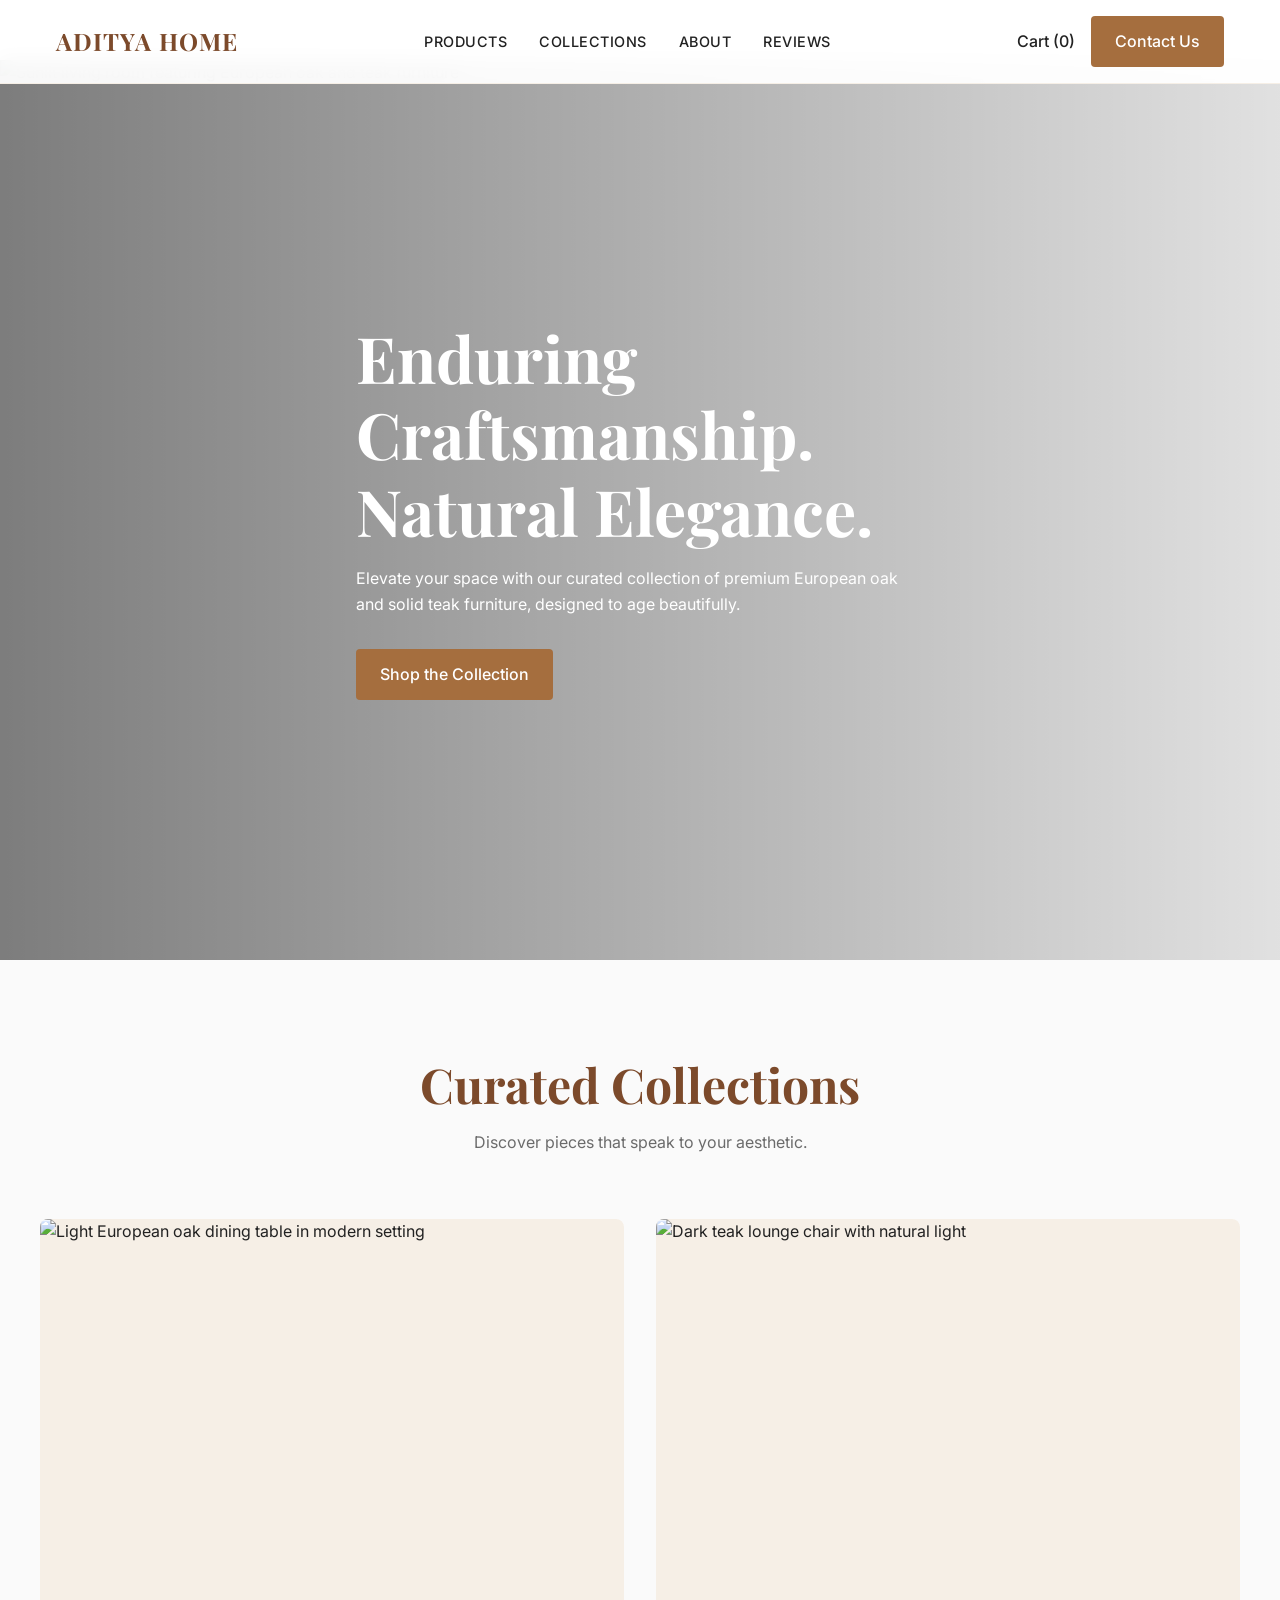
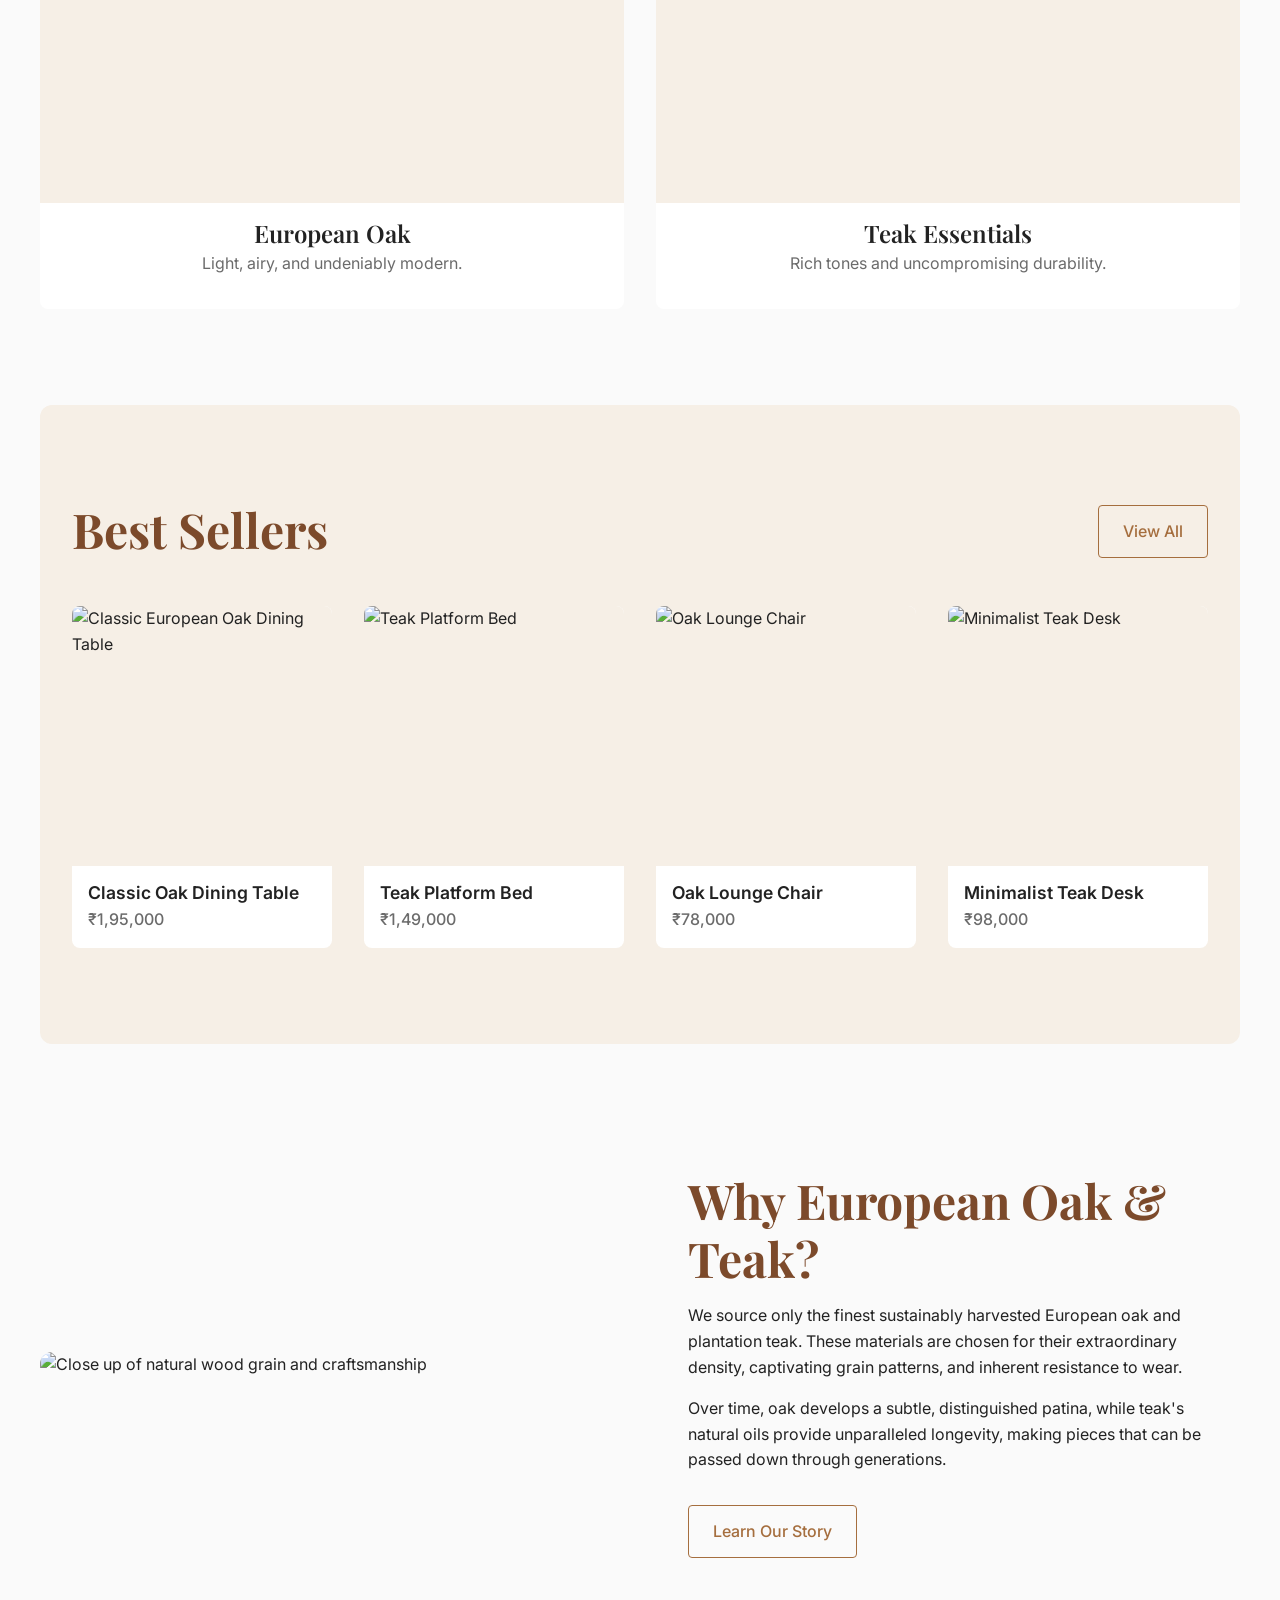
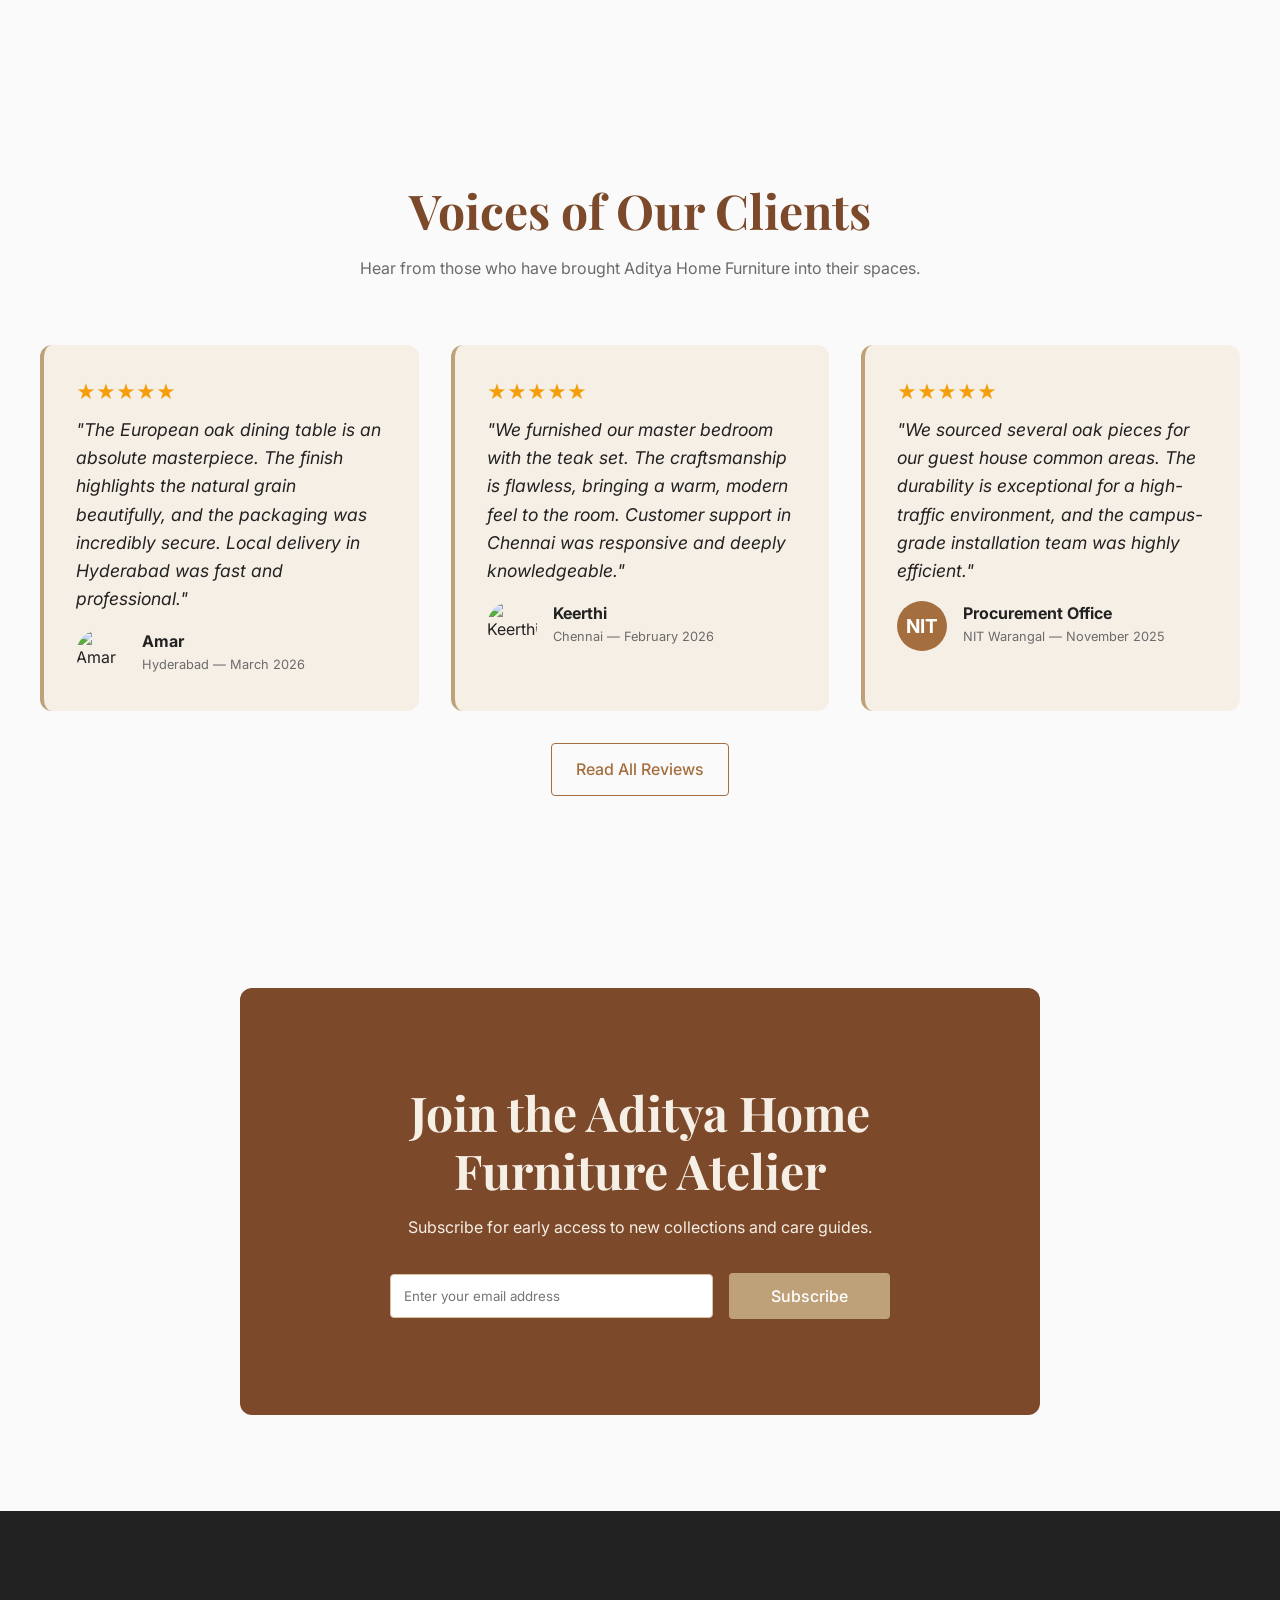
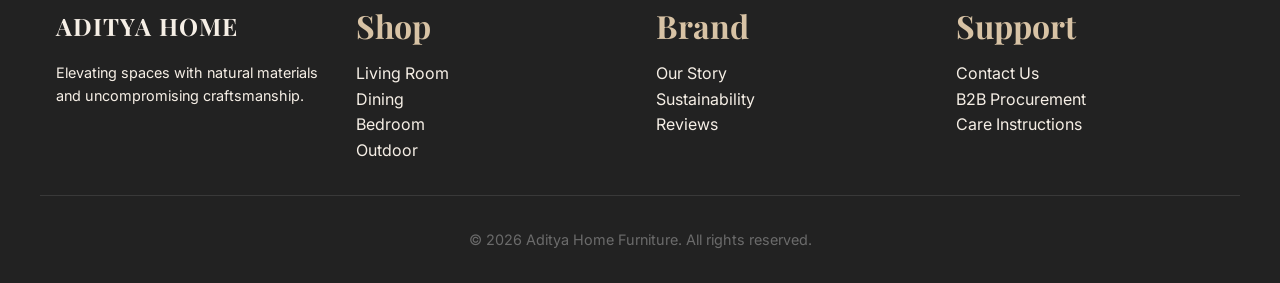
==== index.html @ 5f4b9699 "Initial commit for Aditya Home Furniture" ====
<!DOCTYPE html>
<html lang="en">
<head>
    <meta charset="UTF-8">
    <meta name="viewport" content="width=device-width, initial-scale=1.0">
    <title>Aditya Home Furniture | Premium Oak & Teak</title>
    <meta name="description" content="Discover premium European oak and teak wood furniture. Handcrafted for modern, elegant homes with a focus on natural materials and high-end design.">
    <link rel="canonical" href="https://www.adityahomefurniture.com/">
    
    <!-- Preconnect to Google Fonts -->
    <link rel="preconnect" href="https://fonts.googleapis.com">
    <link rel="preconnect" href="https://fonts.gstatic.com" crossorigin>
    <link href="https://fonts.googleapis.com/css2?family=Inter:wght@400;500;600&family=Playfair+Display:wght@400;700&display=swap" rel="stylesheet">
    
    <!-- Styles & Scripts -->
    <link rel="stylesheet" href="assets/styles.css">
    <script src="assets/scripts.js" defer></script>
    <script src="assets/jsonld.js" defer></script>
</head>
<body id="index-page">

    <!-- Header -->
    <header class="header">
        <div class="container header-content">
            <a href="index.html" class="logo">ADITYA HOME</a>
            <nav class="nav-links">
                <a href="products.html">Products</a>
                <a href="collections.html">Collections</a>
                <a href="about.html">About</a>
                <a href="index.html#testimonials">Reviews</a>
            </nav>
            <div style="display: flex; align-items: center; gap: 1rem;">
                <a href="cart.html" style="font-weight: 500;" id="nav-cart-link">Cart (0)</a>
                <a href="contact.html" class="btn btn-primary">Contact Us</a>
            </div>
        </div>
    </header>

    <!-- Hero Section -->
    <section id="hero" class="hero">
        <picture>
            <source srcset="https://images.unsplash.com/photo-1600210492486-724fe5c67fb0?auto=format&fit=crop&w=3840&q=80" media="(min-width: 1200px)">
            <source srcset="https://images.unsplash.com/photo-1600210492486-724fe5c67fb0?auto=format&fit=crop&w=1600&q=80" media="(min-width: 640px)">
            <img class="hero-img" src="https://images.unsplash.com/photo-1600210492486-724fe5c67fb0?auto=format&fit=crop&w=800&q=80" alt="Sunlit living room featuring European oak and teak furniture" loading="eager" fetchpriority="high">
        </picture>
        <div class="hero-overlay"></div>
        <div class="container hero-content fade-up">
            <h1>Enduring Craftsmanship. Natural Elegance.</h1>
            <p>Elevate your space with our curated collection of premium European oak and solid teak furniture, designed to age beautifully.</p>
            <a href="products.html" class="btn btn-primary" style="margin-top: 1rem;">Shop the Collection</a>
        </div>
    </section>

    <main>
        <!-- Featured Collections -->
        <section id="collections" class="section container">
            <div class="fade-up" style="text-align: center; margin-bottom: var(--spacing-lg);">
                <h2>Curated Collections</h2>
                <p class="text-muted">Discover pieces that speak to your aesthetic.</p>
            </div>
            <div class="grid-2">
                <a href="collections.html#european-oak" class="product-card fade-up">
                    <div class="product-img-wrap">
                        <img src="https://images.unsplash.com/photo-1595515106969-1ce29566ff1c?auto=format&fit=crop&w=1200&q=80" alt="Light European oak dining table in modern setting" loading="lazy">
                    </div>
                    <div class="product-info" style="align-items: center; text-align: center;">
                        <h3 class="product-title" style="font-family: var(--font-heading); font-size: 1.5rem;">European Oak</h3>
                        <p class="text-muted">Light, airy, and undeniably modern.</p>
                    </div>
                </a>
                <a href="collections.html#teak-essentials" class="product-card fade-up" style="transition-delay: 100ms;">
                    <div class="product-img-wrap">
                        <img src="https://images.unsplash.com/photo-1538688525198-9b88f6f53126?auto=format&fit=crop&w=1200&q=80" alt="Dark teak lounge chair with natural light" loading="lazy">
                    </div>
                    <div class="product-info" style="align-items: center; text-align: center;">
                        <h3 class="product-title" style="font-family: var(--font-heading); font-size: 1.5rem;">Teak Essentials</h3>
                        <p class="text-muted">Rich tones and uncompromising durability.</p>
                    </div>
                </a>
            </div>
        </section>

        <!-- Best Sellers -->
        <section id="bestsellers" class="section container" style="background-color: var(--oak-50); padding: var(--spacing-xl) var(--spacing-md); border-radius: var(--radius-lg);">
            <div class="fade-up" style="display: flex; justify-content: space-between; align-items: flex-end; margin-bottom: var(--spacing-md);">
                <h2>Best Sellers</h2>
                <a href="products.html" class="btn btn-outline" style="margin-bottom: var(--spacing-sm);">View All</a>
            </div>
            <div class="grid-4">
                <a href="product-detail.html" class="product-card fade-up">
                    <div class="product-img-wrap">
                        <img src="https://images.unsplash.com/photo-1604578762246-41134e37f9cc?auto=format&fit=crop&w=600&q=80" alt="Classic European Oak Dining Table" loading="lazy">
                    </div>
                    <div class="product-info">
                        <h3 class="product-title">Classic Oak Dining Table</h3>
                        <span class="product-price">₹1,95,000</span>
                    </div>
                </a>
                <a href="product-detail.html" class="product-card fade-up">
                    <div class="product-img-wrap">
                        <img src="https://images.unsplash.com/photo-1505693416388-ac5ce068fe85?auto=format&fit=crop&w=600&q=80" alt="Teak Platform Bed" loading="lazy">
                    </div>
                    <div class="product-info">
                        <h3 class="product-title">Teak Platform Bed</h3>
                        <span class="product-price">₹1,49,000</span>
                    </div>
                </a>
                <a href="product-detail.html" class="product-card fade-up">
                    <div class="product-img-wrap">
                        <img src="https://images.unsplash.com/photo-1567538096630-e0c55bd6374c?auto=format&fit=crop&w=600&q=80" alt="Oak Lounge Chair" loading="lazy">
                    </div>
                    <div class="product-info">
                        <h3 class="product-title">Oak Lounge Chair</h3>
                        <span class="product-price">₹78,000</span>
                    </div>
                </a>
                <a href="product-detail.html" class="product-card fade-up">
                    <div class="product-img-wrap">
                        <img src="https://images.unsplash.com/photo-1616627547584-bf28cee262db?auto=format&fit=crop&w=600&q=80" alt="Minimalist Teak Desk" loading="lazy">
                    </div>
                    <div class="product-info">
                        <h3 class="product-title">Minimalist Teak Desk</h3>
                        <span class="product-price">₹98,000</span>
                    </div>
                </a>
            </div>
        </section>

        <!-- Why Oak & Teak -->
        <section id="why-oak-teak" class="section container">
            <div class="grid-2" style="align-items: center;">
                <div class="fade-up">
                    <img src="https://images.unsplash.com/photo-1592078615290-033ee584e267?auto=format&fit=crop&w=1000&q=80" alt="Close up of natural wood grain and craftsmanship" loading="lazy" style="border-radius: var(--radius-lg);">
                </div>
                <div class="fade-up" style="padding: var(--spacing-md);">
                    <h2>Why European Oak & Teak?</h2>
                    <p>We source only the finest sustainably harvested European oak and plantation teak. These materials are chosen for their extraordinary density, captivating grain patterns, and inherent resistance to wear.</p>
                    <p>Over time, oak develops a subtle, distinguished patina, while teak's natural oils provide unparalleled longevity, making pieces that can be passed down through generations.</p>
                    <a href="about.html" class="btn btn-outline" style="margin-top: 1rem;">Learn Our Story</a>
                </div>
            </div>
        </section>

        <!-- Testimonials -->
        <section id="testimonials" class="section container">
            <div class="fade-up" style="text-align: center; margin-bottom: var(--spacing-lg);">
                <h2>Voices of Our Clients</h2>
                <p class="text-muted">Hear from those who have brought Aditya Home Furniture into their spaces.</p>
            </div>
            <div class="grid-3">
                <div class="testimonial-card fade-up">
                    <div class="stars">★★★★★</div>
                    <p class="testimonial-quote">"The European oak dining table is an absolute masterpiece. The finish highlights the natural grain beautifully, and the packaging was incredibly secure. Local delivery in Hyderabad was fast and professional."</p>
                    <div class="testimonial-author">
                        <img src="https://images.unsplash.com/photo-1507003211169-0a1dd7228f2d?auto=format&fit=crop&w=150&q=80" alt="Amar" class="author-img" loading="lazy">
                        <div class="author-info">
                            <h4>Amar</h4>
                            <span>Hyderabad — March 2026</span>
                        </div>
                    </div>
                </div>
                <div class="testimonial-card fade-up">
                    <div class="stars">★★★★★</div>
                    <p class="testimonial-quote">"We furnished our master bedroom with the teak set. The craftsmanship is flawless, bringing a warm, modern feel to the room. Customer support in Chennai was responsive and deeply knowledgeable."</p>
                    <div class="testimonial-author">
                        <img src="https://images.unsplash.com/photo-1534528741775-53994a69daeb?auto=format&fit=crop&w=150&q=80" alt="Keerthi" class="author-img" loading="lazy">
                        <div class="author-info">
                            <h4>Keerthi</h4>
                            <span>Chennai — February 2026</span>
                        </div>
                    </div>
                </div>
                <div class="testimonial-card fade-up">
                    <div class="stars">★★★★★</div>
                    <p class="testimonial-quote">"We sourced several oak pieces for our guest house common areas. The durability is exceptional for a high-traffic environment, and the campus-grade installation team was highly efficient."</p>
                    <div class="testimonial-author">
                        <div class="author-img" style="background: var(--teak-700); color: white; display: flex; align-items: center; justify-content: center; font-weight: bold; font-size: 1.2rem;">NIT</div>
                        <div class="author-info">
                            <h4>Procurement Office</h4>
                            <span>NIT Warangal — November 2025</span>
                        </div>
                    </div>
                </div>
            </div>
            <div style="text-align: center; margin-top: var(--spacing-md);">
                <a href="testimonials.html" class="btn btn-outline fade-up">Read All Reviews</a>
            </div>
        </section>

        <!-- Newsletter -->
        <section id="newsletter" class="section container" style="text-align: center; max-width: 800px;">
            <div class="fade-up" style="background-color: var(--teak-900); color: var(--oak-50); padding: var(--spacing-xl); border-radius: var(--radius-lg);">
                <h2 style="color: var(--oak-50);">Join the Aditya Home Furniture Atelier</h2>
                <p style="margin-bottom: var(--spacing-md);">Subscribe for early access to new collections and care guides.</p>
                <form class="grid-2" style="gap: 1rem; align-items: center; max-width: 500px; margin: 0 auto; grid-template-columns: 2fr 1fr;">
                    <input type="email" class="form-control" placeholder="Enter your email address" aria-label="Email Address" required>
                    <button type="submit" class="btn btn-primary" style="background-color: var(--oak-600); width: 100%;">Subscribe</button>
                </form>
            </div>
        </section>
    </main>

    <!-- Footer -->
    <footer class="footer">
        <div class="container grid-4">
            <div>
                <a href="index.html" class="logo" style="color: var(--oak-50);">ADITYA HOME</a>
                <p style="margin-top: 1rem; font-size: 0.9rem;">Elevating spaces with natural materials and uncompromising craftsmanship.</p>
            </div>
            <div>
                <h3>Shop</h3>
                <ul>
                    <li><a href="products.html#living-room">Living Room</a></li>
                    <li><a href="products.html#dining">Dining</a></li>
                    <li><a href="products.html#bedroom">Bedroom</a></li>
                    <li><a href="products.html#outdoor">Outdoor</a></li>
                </ul>
            </div>
            <div>
                <h3>Brand</h3>
                <ul>
                    <li><a href="about.html">Our Story</a></li>
                    <li><a href="about.html#sustainability">Sustainability</a></li>
                    <li><a href="testimonials.html">Reviews</a></li>
                </ul>
            </div>
            <div>
                <h3>Support</h3>
                <ul>
                    <li><a href="contact.html">Contact Us</a></li>
                    <li><a href="contact.html#b2b">B2B Procurement</a></li>
                    <li><a href="#">Care Instructions</a></li>
                </ul>
            </div>
        </div>
        <div class="container footer-bottom">
            <p>&copy; 2026 Aditya Home Furniture. All rights reserved.</p>
        </div>
    </footer>
</body>
</html>
---- assets/styles.css ----
/* ==========================================================================
   Arborvitae - Design System & Styles
   ========================================================================== */

/* --- 1. CSS Variables (Design Tokens) --- */
:root {
  /* Color Palette */
  --oak-50: #F6EFE6;
  --oak-300: #D8C3A5;
  --oak-600: #BFA179;
  --teak-700: #A56E3E;
  --teak-900: #7C4A2B;
  
  --text-primary: #222222;
  --text-inverse: #FFFFFF;
  --muted: #6B6B6B;
  --accent: #E8C7A3;
  
  --bg-color: #FAFAFA;
  --surface-color: #FFFFFF;
  
  /* Typography */
  --font-heading: 'Playfair Display', serif;
  --font-body: 'Inter', sans-serif;
  
  /* Spacing */
  --spacing-xs: 0.5rem;
  --spacing-sm: 1rem;
  --spacing-md: 2rem;
  --spacing-lg: 4rem;
  --spacing-xl: 6rem;
  
  /* Border Radius */
  --radius-sm: 4px;
  --radius-md: 8px;
  --radius-lg: 12px;
  
  /* Transitions */
  --transition-fast: 0.2s ease;
  --transition-normal: 0.3s ease;
  --transition-slow: 0.6s ease;
}

/* --- 2. CSS Reset --- */
*, *::before, *::after {
  box-sizing: border-box;
  margin: 0;
  padding: 0;
}

html {
  scroll-behavior: smooth; /* Smooth scroll for anchors */
  font-size: 16px;
}

body {
  font-family: var(--font-body);
  color: var(--text-primary);
  background-color: var(--bg-color);
  line-height: 1.6;
  overflow-x: hidden;
}

img, picture, video, canvas, svg {
  display: block;
  max-width: 100%;
}

a {
  color: inherit;
  text-decoration: none;
  transition: color var(--transition-fast);
}

ul {
  list-style: none;
}

button {
  cursor: pointer;
  border: none;
  background: none;
  font-family: inherit;
}

/* --- 3. Typography --- */
h1, h2, h3, h4, h5, h6 {
  font-family: var(--font-heading);
  font-weight: 700;
  line-height: 1.2;
  margin-bottom: var(--spacing-sm);
  color: var(--teak-900);
}

h1 { font-size: clamp(2.5rem, 5vw, 4rem); }
h2 { font-size: clamp(2rem, 4vw, 3rem); }
h3 { font-size: clamp(1.5rem, 3vw, 2rem); }

p {
  margin-bottom: var(--spacing-sm);
}

.text-muted {
  color: var(--muted);
}

/* --- 4. Layout & Grid --- */
.container {
  width: 100%;
  max-width: 1200px;
  margin: 0 auto;
  padding: 0 var(--spacing-sm);
}

.section {
  padding: var(--spacing-xl) 0;
}

.grid-2 {
  display: grid;
  grid-template-columns: 1fr;
  gap: var(--spacing-md);
}

.grid-3 {
  display: grid;
  grid-template-columns: 1fr;
  gap: var(--spacing-md);
}

.grid-4 {
  display: grid;
  grid-template-columns: 1fr 1fr;
  gap: var(--spacing-sm);
}

@media (min-width: 640px) { /* sm breakpoint */
  .grid-2 { grid-template-columns: 1fr 1fr; }
}

@media (min-width: 900px) { /* md breakpoint */
  .grid-3 { grid-template-columns: repeat(3, 1fr); }
  .grid-4 { grid-template-columns: repeat(4, 1fr); gap: var(--spacing-md); }
}

/* --- 5. Components --- */

/* Header */
.header {
  position: fixed;
  top: 0;
  left: 0;
  width: 100%;
  background-color: rgba(255, 255, 255, 0.95);
  backdrop-filter: blur(10px);
  z-index: 100;
  padding: var(--spacing-sm) 0;
  border-bottom: 1px solid var(--oak-50);
  transition: transform var(--transition-normal), background-color var(--transition-normal);
}

.header.scrolled-down {
  transform: translateY(-100%);
}

.header.scrolled-up {
  transform: translateY(0);
  background-color: var(--surface-color);
  box-shadow: 0 4px 20px rgba(0,0,0,0.05);
}

.header-content {
  display: flex;
  justify-content: space-between;
  align-items: center;
}

.logo {
  font-family: var(--font-heading);
  font-size: 1.5rem;
  font-weight: 700;
  color: var(--teak-900);
  letter-spacing: 1px;
}

.nav-links {
  display: flex;
  gap: var(--spacing-md);
}

.nav-links a {
  font-size: 0.9rem;
  font-weight: 500;
  text-transform: uppercase;
  letter-spacing: 0.5px;
}

.nav-links a:hover {
  color: var(--oak-600);
}

/* Buttons */
.btn {
  display: inline-block;
  padding: 0.8rem 1.5rem;
  font-size: 1rem;
  font-weight: 500;
  text-align: center;
  border-radius: var(--radius-sm);
  transition: all var(--transition-fast);
}

.btn-primary {
  background-color: var(--teak-700);
  color: var(--text-inverse);
}

.btn-primary:hover {
  background-color: var(--teak-900);
  transform: translateY(-2px);
  box-shadow: 0 4px 12px rgba(124, 74, 43, 0.3);
}

.btn-outline {
  border: 1px solid var(--teak-700);
  color: var(--teak-700);
}

.btn-outline:hover {
  background-color: var(--teak-700);
  color: var(--text-inverse);
}

/* Hero Section */
.hero {
  position: relative;
  height: 100vh;
  min-height: 600px;
  display: flex;
  align-items: center;
  overflow: hidden;
  margin-top: 60px; /* offset for header */
}

.hero-img {
  position: absolute;
  top: 0;
  left: 0;
  width: 100%;
  height: 120%; /* Extra height for parallax */
  object-fit: cover;
  z-index: -1;
  transform: translateY(0);
}

.hero-overlay {
  position: absolute;
  top: 0;
  left: 0;
  width: 100%;
  height: 100%;
  background: linear-gradient(to right, rgba(0,0,0,0.5) 0%, rgba(0,0,0,0.1) 100%);
  z-index: 0;
}

.hero-content {
  position: relative;
  z-index: 1;
  color: var(--text-inverse);
  max-width: 600px;
}

.hero-content h1 {
  color: var(--text-inverse);
}

/* Product Card */
.product-card {
  background: var(--surface-color);
  border-radius: var(--radius-md);
  overflow: hidden;
  transition: transform var(--transition-normal), box-shadow var(--transition-normal);
  display: flex;
  flex-direction: column;
  height: 100%;
}

.product-card:hover {
  transform: scale(1.03);
  box-shadow: 0 10px 30px rgba(0,0,0,0.08);
}

.product-img-wrap {
  position: relative;
  padding-top: 100%; /* 1:1 Aspect Ratio */
  background-color: var(--oak-50);
  overflow: hidden;
}

.product-img-wrap img {
  position: absolute;
  top: 0;
  left: 0;
  width: 100%;
  height: 100%;
  object-fit: cover;
  transition: transform var(--transition-slow);
}

.product-card:hover .product-img-wrap img {
  transform: scale(1.05);
}

.product-info {
  padding: var(--spacing-sm);
  flex-grow: 1;
  display: flex;
  flex-direction: column;
}

.product-title {
  font-family: var(--font-body);
  font-size: 1.1rem;
  font-weight: 600;
  margin-bottom: 0.2rem;
  color: var(--text-primary);
}

.product-price {
  color: var(--muted);
  font-weight: 500;
  margin-top: auto;
}

/* Testimonial Card */
.testimonial-card {
  background: var(--oak-50);
  padding: var(--spacing-md);
  border-radius: var(--radius-lg);
  border-left: 4px solid var(--oak-600);
}

.stars {
  color: #F59E0B; /* Gold */
  margin-bottom: 0.5rem;
  font-size: 1.2rem;
}

.testimonial-quote {
  font-style: italic;
  margin-bottom: 1rem;
  font-size: 1.1rem;
}

.testimonial-author {
  display: flex;
  align-items: center;
  gap: 1rem;
}

.author-img {
  width: 50px;
  height: 50px;
  border-radius: 50%;
  object-fit: cover;
}

.author-info h4 {
  margin: 0;
  font-family: var(--font-body);
  font-size: 1rem;
  color: var(--text-primary);
}

.author-info span {
  font-size: 0.8rem;
  color: var(--muted);
}

/* Footer */
.footer {
  background-color: var(--text-primary);
  color: var(--oak-50);
  padding: var(--spacing-xl) 0 var(--spacing-sm);
}

.footer h3 {
  color: var(--oak-300);
}

.footer-bottom {
  text-align: center;
  padding-top: var(--spacing-md);
  margin-top: var(--spacing-md);
  border-top: 1px solid rgba(255,255,255,0.1);
  color: var(--muted);
  font-size: 0.9rem;
}

/* Animations */
.fade-up {
  opacity: 0;
  transform: translateY(30px);
  transition: opacity 0.6s ease, transform 0.6s ease;
}

.fade-up.visible {
  opacity: 1;
  transform: translateY(0);
}

/* Form Styles */
.form-group {
  margin-bottom: var(--spacing-sm);
}

.form-group label {
  display: block;
  margin-bottom: 0.3rem;
  font-weight: 500;
}

.form-control {
  width: 100%;
  padding: 0.8rem;
  border: 1px solid var(--oak-300);
  border-radius: var(--radius-sm);
  font-family: inherit;
  background-color: var(--surface-color);
  transition: border-color var(--transition-fast);
}

.form-control:focus {
  outline: none;
  border-color: var(--teak-700);
  box-shadow: 0 0 0 2px rgba(165, 110, 62, 0.2);
}

/* Lightbox */
.lightbox {
  position: fixed;
  top: 0;
  left: 0;
  width: 100%;
  height: 100%;
  background: rgba(0,0,0,0.9);
  z-index: 1000;
  display: flex;
  justify-content: center;
  align-items: center;
  opacity: 0;
  pointer-events: none;
  transition: opacity var(--transition-normal);
}

.lightbox.active {
  opacity: 1;
  pointer-events: auto;
}

.lightbox-content {
  max-width: 90%;
  max-height: 90vh;
}

.lightbox-img {
  max-width: 100%;
  max-height: 90vh;
  object-fit: contain;
}

.lightbox-close {
  position: absolute;
  top: 20px;
  right: 30px;
  color: white;
  font-size: 2rem;
  background: none;
  border: none;
  cursor: pointer;
}
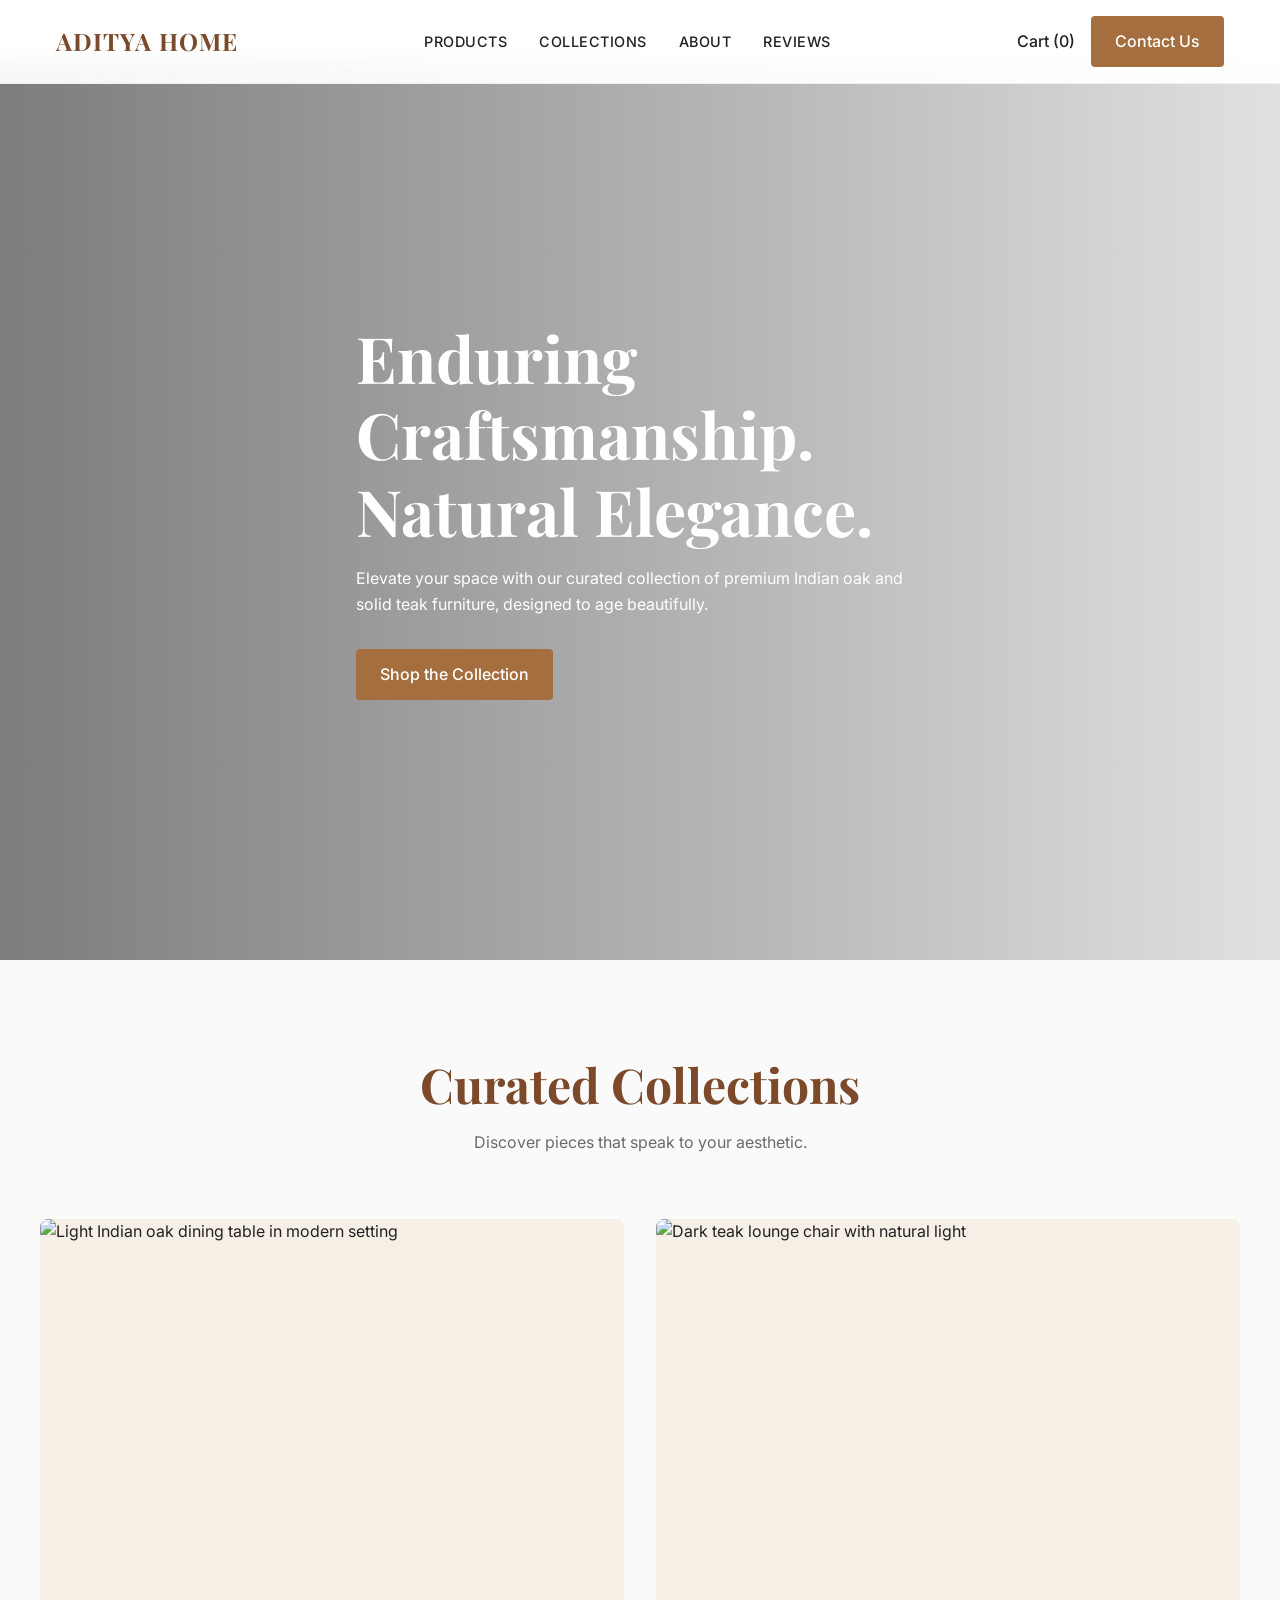
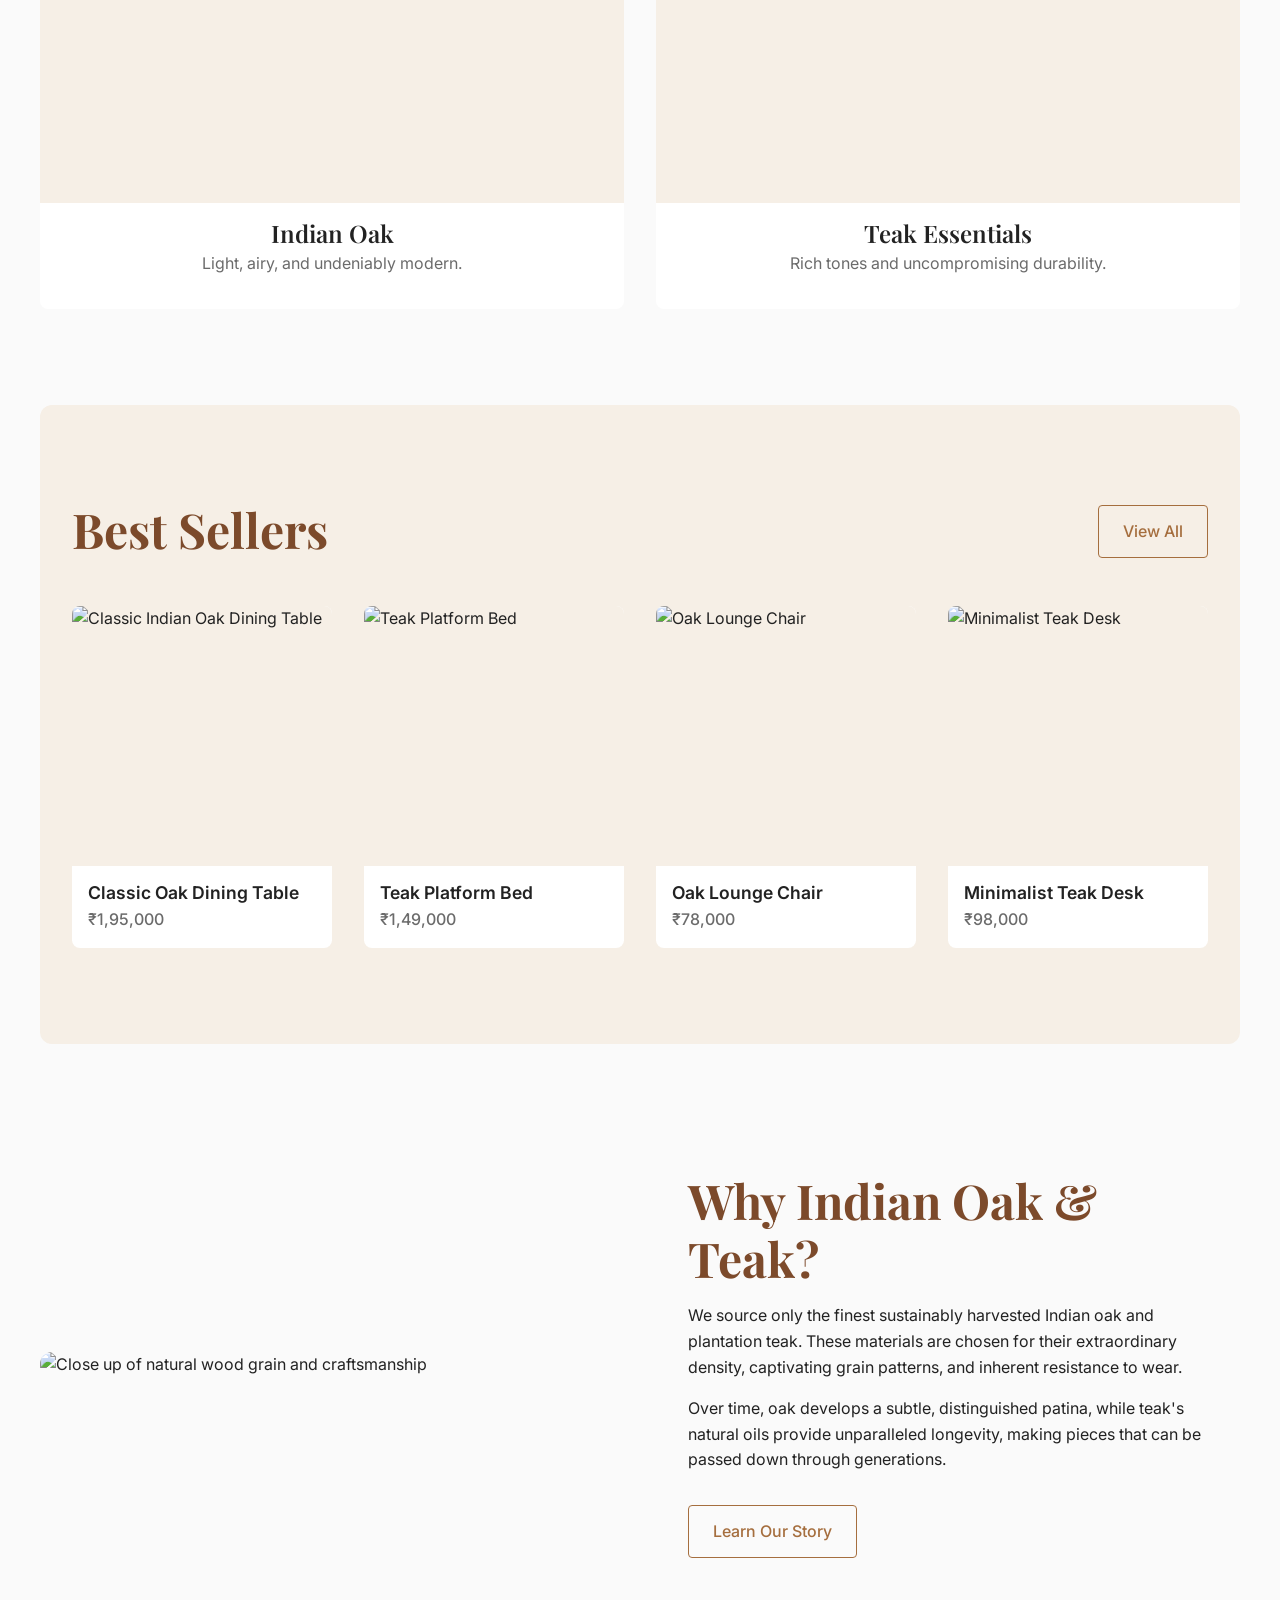
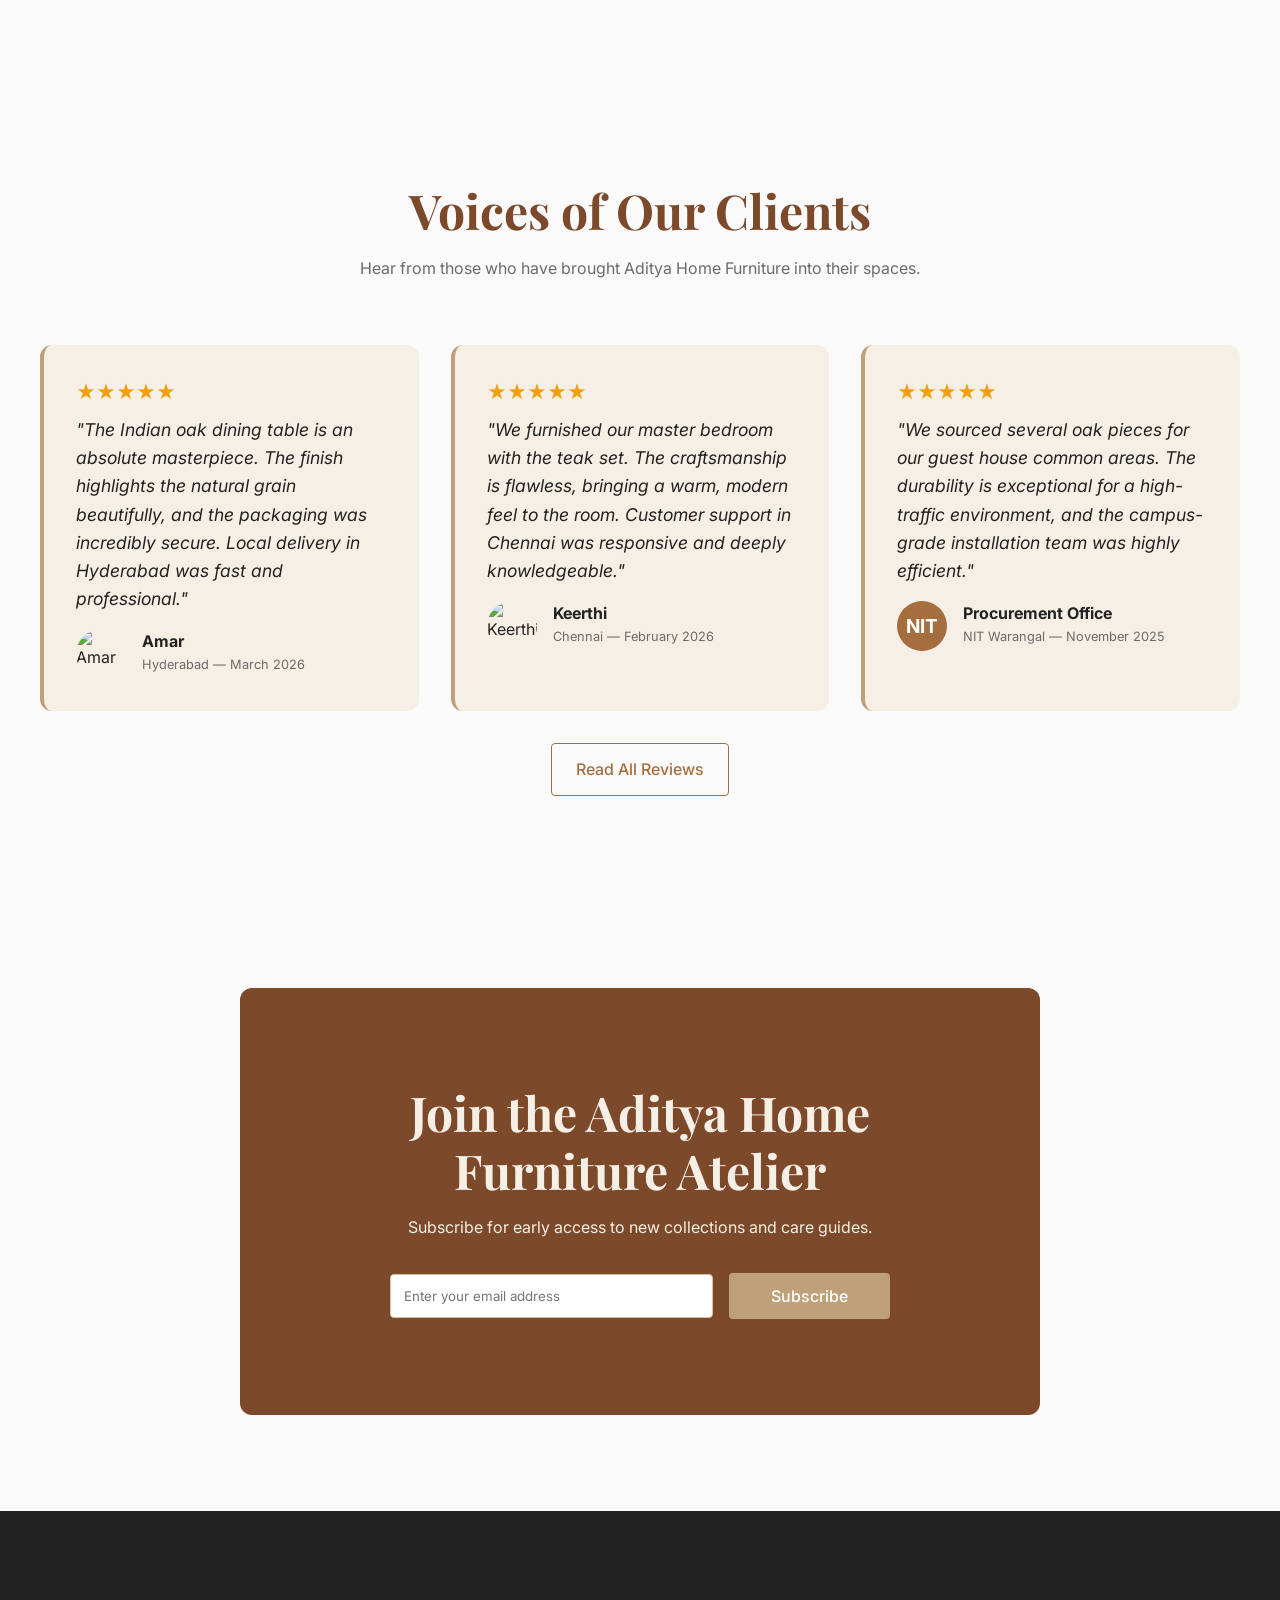
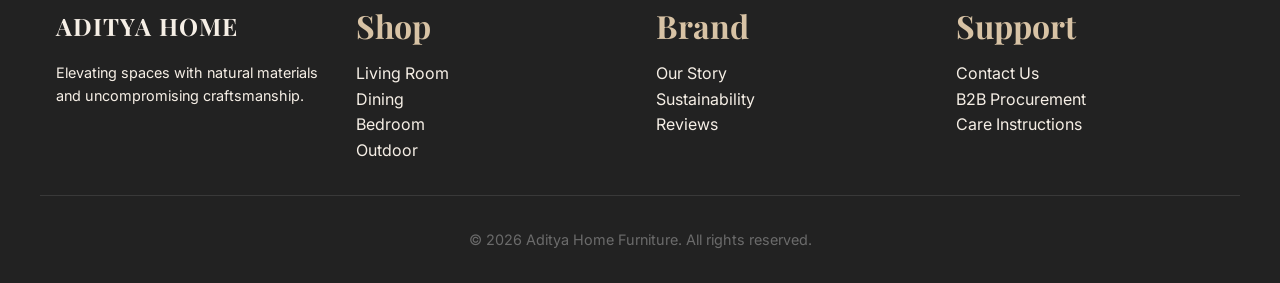
==== commit 64622589: "Update references from European to Indian oak" ====
--- a/index.html
+++ b/index.html
@@ -4,7 +4,7 @@
     <meta charset="UTF-8">
     <meta name="viewport" content="width=device-width, initial-scale=1.0">
     <title>Aditya Home Furniture | Premium Oak & Teak</title>
-    <meta name="description" content="Discover premium European oak and teak wood furniture. Handcrafted for modern, elegant homes with a focus on natural materials and high-end design.">
+    <meta name="description" content="Discover premium Indian oak and teak wood furniture. Handcrafted for modern, elegant homes with a focus on natural materials and high-end design.">
     <link rel="canonical" href="https://www.adityahomefurniture.com/">
     
     <!-- Preconnect to Google Fonts -->
@@ -41,12 +41,12 @@
         <picture>
             <source srcset="https://images.unsplash.com/photo-1600210492486-724fe5c67fb0?auto=format&fit=crop&w=3840&q=80" media="(min-width: 1200px)">
             <source srcset="https://images.unsplash.com/photo-1600210492486-724fe5c67fb0?auto=format&fit=crop&w=1600&q=80" media="(min-width: 640px)">
-            <img class="hero-img" src="https://images.unsplash.com/photo-1600210492486-724fe5c67fb0?auto=format&fit=crop&w=800&q=80" alt="Sunlit living room featuring European oak and teak furniture" loading="eager" fetchpriority="high">
+            <img class="hero-img" src="https://images.unsplash.com/photo-1600210492486-724fe5c67fb0?auto=format&fit=crop&w=800&q=80" alt="Sunlit living room featuring Indian oak and teak furniture" loading="eager" fetchpriority="high">
         </picture>
         <div class="hero-overlay"></div>
         <div class="container hero-content fade-up">
             <h1>Enduring Craftsmanship. Natural Elegance.</h1>
-            <p>Elevate your space with our curated collection of premium European oak and solid teak furniture, designed to age beautifully.</p>
+            <p>Elevate your space with our curated collection of premium Indian oak and solid teak furniture, designed to age beautifully.</p>
             <a href="products.html" class="btn btn-primary" style="margin-top: 1rem;">Shop the Collection</a>
         </div>
     </section>
@@ -59,12 +59,12 @@
                 <p class="text-muted">Discover pieces that speak to your aesthetic.</p>
             </div>
             <div class="grid-2">
-                <a href="collections.html#european-oak" class="product-card fade-up">
-                    <div class="product-img-wrap">
-                        <img src="https://images.unsplash.com/photo-1595515106969-1ce29566ff1c?auto=format&fit=crop&w=1200&q=80" alt="Light European oak dining table in modern setting" loading="lazy">
+                <a href="collections.html#Indian-oak" class="product-card fade-up">
+                    <div class="product-img-wrap">
+                        <img src="https://images.unsplash.com/photo-1595515106969-1ce29566ff1c?auto=format&fit=crop&w=1200&q=80" alt="Light Indian oak dining table in modern setting" loading="lazy">
                     </div>
                     <div class="product-info" style="align-items: center; text-align: center;">
-                        <h3 class="product-title" style="font-family: var(--font-heading); font-size: 1.5rem;">European Oak</h3>
+                        <h3 class="product-title" style="font-family: var(--font-heading); font-size: 1.5rem;">Indian Oak</h3>
                         <p class="text-muted">Light, airy, and undeniably modern.</p>
                     </div>
                 </a>
@@ -89,7 +89,7 @@
             <div class="grid-4">
                 <a href="product-detail.html" class="product-card fade-up">
                     <div class="product-img-wrap">
-                        <img src="https://images.unsplash.com/photo-1604578762246-41134e37f9cc?auto=format&fit=crop&w=600&q=80" alt="Classic European Oak Dining Table" loading="lazy">
+                        <img src="https://images.unsplash.com/photo-1604578762246-41134e37f9cc?auto=format&fit=crop&w=600&q=80" alt="Classic Indian Oak Dining Table" loading="lazy">
                     </div>
                     <div class="product-info">
                         <h3 class="product-title">Classic Oak Dining Table</h3>
@@ -133,8 +133,8 @@
                     <img src="https://images.unsplash.com/photo-1592078615290-033ee584e267?auto=format&fit=crop&w=1000&q=80" alt="Close up of natural wood grain and craftsmanship" loading="lazy" style="border-radius: var(--radius-lg);">
                 </div>
                 <div class="fade-up" style="padding: var(--spacing-md);">
-                    <h2>Why European Oak & Teak?</h2>
-                    <p>We source only the finest sustainably harvested European oak and plantation teak. These materials are chosen for their extraordinary density, captivating grain patterns, and inherent resistance to wear.</p>
+                    <h2>Why Indian Oak & Teak?</h2>
+                    <p>We source only the finest sustainably harvested Indian oak and plantation teak. These materials are chosen for their extraordinary density, captivating grain patterns, and inherent resistance to wear.</p>
                     <p>Over time, oak develops a subtle, distinguished patina, while teak's natural oils provide unparalleled longevity, making pieces that can be passed down through generations.</p>
                     <a href="about.html" class="btn btn-outline" style="margin-top: 1rem;">Learn Our Story</a>
                 </div>
@@ -150,7 +150,7 @@
             <div class="grid-3">
                 <div class="testimonial-card fade-up">
                     <div class="stars">★★★★★</div>
-                    <p class="testimonial-quote">"The European oak dining table is an absolute masterpiece. The finish highlights the natural grain beautifully, and the packaging was incredibly secure. Local delivery in Hyderabad was fast and professional."</p>
+                    <p class="testimonial-quote">"The Indian oak dining table is an absolute masterpiece. The finish highlights the natural grain beautifully, and the packaging was incredibly secure. Local delivery in Hyderabad was fast and professional."</p>
                     <div class="testimonial-author">
                         <img src="https://images.unsplash.com/photo-1507003211169-0a1dd7228f2d?auto=format&fit=crop&w=150&q=80" alt="Amar" class="author-img" loading="lazy">
                         <div class="author-info">
